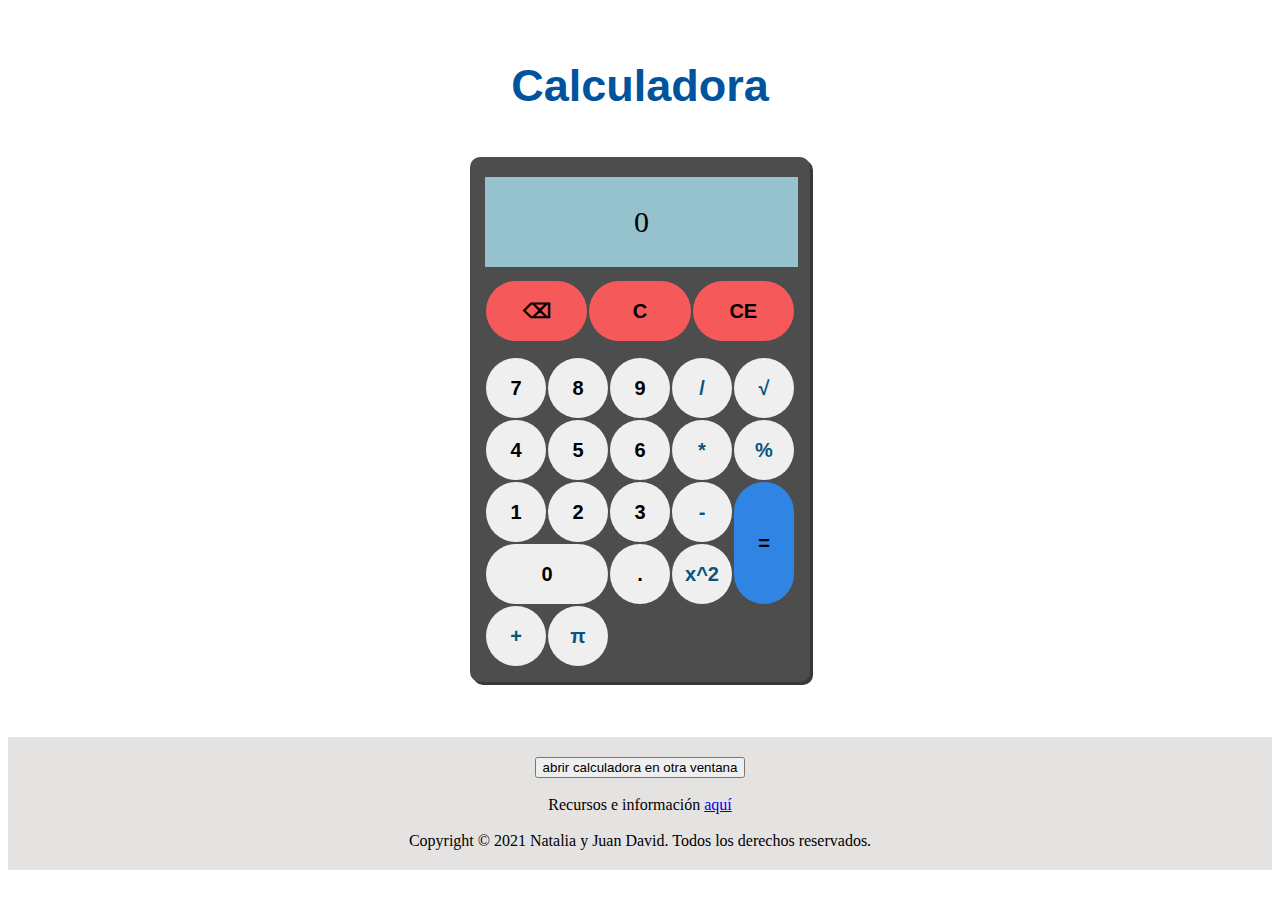
==== index.html @ 15b0c6f6 "first commit" ====
<!DOCTYPE html>
<html lang="en">

<head>
    <meta charset="UTF-8">
    <meta name="viewport" content="width=device-width, initial-scale=1.0">
    <title>calculadora</title>
    <link rel="stylesheet" href="index.css">
</head>

<body>

    <h1>Calculadora</h1>
    <!-- diseño de columnas usando grid -->
    <div class="columnas">
        <div></div>
        <!-- contenedor de la calculadora -->
        <div class="contenedor">
            <form action="#" name="calc" id="calculadora">
                <!-- pantalla para visualizar números, operaciones y resultados -->
                <p id="campo">0</p>
                <br>
                <div class="erase">
                    <input type="button" value="⌫" class="btn clean" onclick="retro()">
                    <input type="button" value="C" class="btn clean" onclick="borradoParcial()">
                    <input type="button" value="CE" class="btn clean" onclick="borradoTotal()">
                </div>
                <div class="grilla">
                    <!-- Botones de la calculadora -->

                    <input type="button" value="7" class="btn" onclick="numero('7')" />
                    <input type="button" value="8" class="btn" onclick="numero('8')" />
                    <input type="button" value="9" class="btn" onclick="numero('9')" />
                    <input type="button" value="/" class="btn op" onclick="operar('/')" />
                    <input type="button" value="√" class="btn op" onclick="raizc()" />
                    <input type="button" value="4" class="btn" onclick="numero('4')" />
                    <input type="button" value="5" class="btn" onclick="numero('5')" />
                    <input type="button" value="6" class="btn" onclick="numero('6')" />
                    <input type="button" value="*" class="btn op" onclick="operar('*')" />
                    <input type="button" value="%" class="btn op" onclick="porcent()" />
                    <input type="button" value="1" class="btn" onclick="numero('1')" />
                    <input type="button" value="2" class="btn" onclick="numero('2')" />
                    <input type="button" value="3" class="btn" onclick="numero('3')" />
                    <input type="button" value="-" class="btn op" onclick="operar('-')" />
                    <input type="button" value="0" class="btn cero" onclick="numero('0')" />
                    <input type="button" value="." class="btn" onclick="numero('.')" />
                    <input type="button" value="x^2" class="btn op" onclick="expo()" />
                    <input type="button" value="+" class="btn op" onclick="operar('+')" />
                    <input type="button" value="π" class="btn op" onclick="pi()" />
                    <input type="button" value="=" class="btn result" onclick="igualar()" />
                </div>
            </form>
        </div>
        <div></div>
    </div>
    <footer>
        <div class="pie">
            <input type="button" value="abrir calculadora en otra ventana" onclick="open('miniCalc.html','calculadora', 'width=360,height=472,toolbar=no, statusbar=no,menubar=no,titlebar=no')" />
           <br><br>
            Recursos e información <a href="https://aprende-web.net/jspracticas/calculadora/calculadora2.php"
                target="blank">aquí</a>
            <br><br>
            Copyright © 2021 Natalia y Juan David. Todos los derechos reservados.
        </div>
    </footer>
</body>

<!-- <script src="index.js"></script> -->
<script src="calcFunctions.js"></script>

</html>
---- index.css ----
body{

  background-image: url('https://img.freepik.com/foto-gratis/marco-equipo-oficina-escritorio-blanco_1357-235.jpg?size=626&ext=jpg');
  background-repeat: no-repeat;
  background-attachment: fixed;
  background-size: cover;
}
/* ---------- */
/* Encabezado */
/* ---------- */
h1{
    text-align: center;
    position: relative;
    top: 30px;
    font-family: Verdana, Geneva, Tahoma, sans-serif;
    color: #00549d;
    font-size: 45px;
}

/* ----------------- */
/* Grillas del cuerpo*/
/* ----------------- */
.columnas{
    display: grid;
    grid-template-columns: 1fr 1fr 1fr;
}

/* ----------- */
/* Calculadora */
/* ----------- */
.contenedor{
    width:340px;
    height:auto;
    position: relative;
    top: 45px;
    background-color:rgb(78, 77, 77);
    border-radius:10px;
    box-shadow: 3px 3px #3a3939;
    justify-self: center

}
/* pantalla de la calculadora */
p#campo{
    position: relative;
    display: flex;
    margin: 0 15px;
    justify-content: center;
    align-items: center;
    top:20px;
    width:92%;
    height:90px;
    border-radius: 200px solid;
    font-family:Garamond,Serif;
    font-size:30px;
    background-color:#95c2cd;
}
/* grillas de los botones */
.erase {
    display: grid;
    grid-template-columns: 1fr 1fr 1fr;
    margin: 15px;
}
.grilla{
    display: grid;
    grid-template-columns: 1fr 1fr 1fr 1fr 1fr;
    margin: 15px;
}
/* botones */
.btn {
    position:relative;
    height:60px;
    font-family:Impact,Charcoal,sans-serif;
    font-size:20px;
    font-weight:bolder;
    border: none;
    border-radius: 50px;
    cursor: pointer;
    margin: 1px;
}
.btn:hover{
    background-color: #bbd7f0;
}
.btn:active{
    background-color: #8bbeeb;
    border: none;
}
.btn:focus{
    outline: none;
}
.op{
    color: rgb(9, 84, 128);
}
.cero{
    grid-column: span 2;
}
.result{
    height: auto;
    grid-column: 5;
    grid-row: 3 / span 2;
    background-color: rgb(48, 132, 228);
}
.result:hover{
    background-color: rgb(32, 96, 170);
}
.result:active{
    background-color:rgb(25, 72, 126);
    border: none;
}
.clean{
    background-color: rgb(245, 89, 89);
}
.clean:hover{
    background-color: rgb(180, 66, 66);
}
.clean:active{
    background-color:rgb(134, 48, 48);
    border: none;
}

/* ------ */
/* footer */
/* ------ */
.pie {
    position: relative;
    top: 100px;
    background-color: #dfdcdcd0;
    padding: 20px;
    text-align-last: center;
}
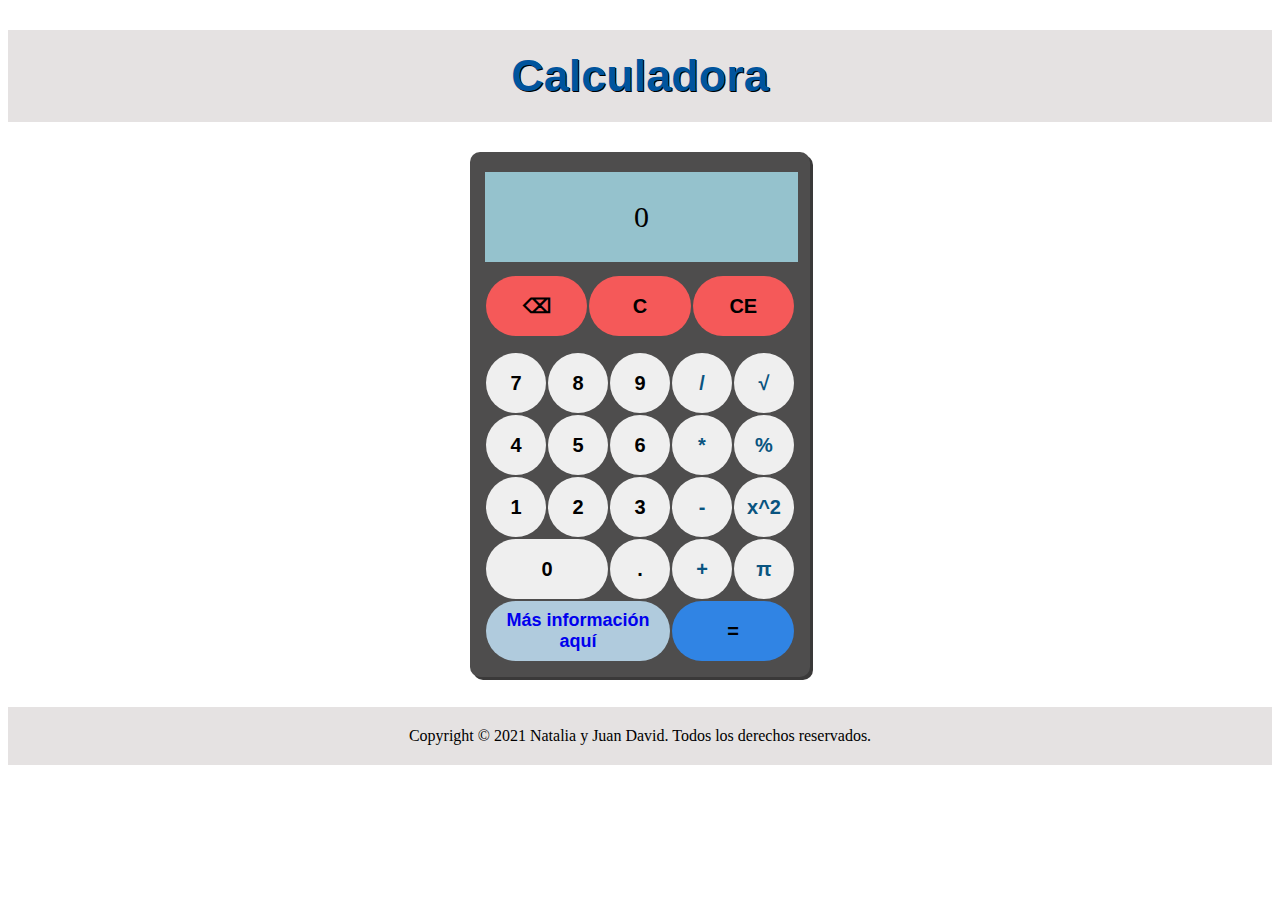
==== commit ecdb3228: "cambio del estilo: orden botones y fondo de pantalla" ====
--- a/index.html
+++ b/index.html
@@ -42,11 +42,12 @@
                     <input type="button" value="2" class="btn" onclick="numero('2')" />
                     <input type="button" value="3" class="btn" onclick="numero('3')" />
                     <input type="button" value="-" class="btn op" onclick="operar('-')" />
+                    <input type="button" value="x^2" class="btn op" onclick="expo()" />
                     <input type="button" value="0" class="btn cero" onclick="numero('0')" />
                     <input type="button" value="." class="btn" onclick="numero('.')" />
-                    <input type="button" value="x^2" class="btn op" onclick="expo()" />
                     <input type="button" value="+" class="btn op" onclick="operar('+')" />
                     <input type="button" value="π" class="btn op" onclick="pi()" />
+                    <div class="info"><a input href="https//aprende-web.net/jspracticas/calculadora/calculadora2.php">Más información aquí</a></div>
                     <input type="button" value="=" class="btn result" onclick="igualar()" />
                 </div>
             </form>
@@ -55,11 +56,6 @@
     </div>
     <footer>
         <div class="pie">
-            <input type="button" value="abrir calculadora en otra ventana" onclick="open('miniCalc.html','calculadora', 'width=360,height=472,toolbar=no, statusbar=no,menubar=no,titlebar=no')" />
-           <br><br>
-            Recursos e información <a href="https://aprende-web.net/jspracticas/calculadora/calculadora2.php"
-                target="blank">aquí</a>
-            <br><br>
             Copyright © 2021 Natalia y Juan David. Todos los derechos reservados.
         </div>
     </footer>
--- a/index.css
+++ b/index.css
@@ -1,6 +1,5 @@
 body{
-
-  background-image: url('https://img.freepik.com/foto-gratis/marco-equipo-oficina-escritorio-blanco_1357-235.jpg?size=626&ext=jpg');
+  background-image: url('https://st4.depositphotos.com/3269799/24725/v/1600/depositphotos_247251264-stock-illustration-abstract-background-technology-blue-tech.jpg');
   background-repeat: no-repeat;
   background-attachment: fixed;
   background-size: cover;
@@ -9,12 +8,14 @@
 /* Encabezado */
 /* ---------- */
 h1{
-    text-align: center;
+    background-color: #dfdcdcd0;
+    padding: 20px;
+    text-align-last: center;
     position: relative;
-    top: 30px;
     font-family: Verdana, Geneva, Tahoma, sans-serif;
     color: #00549d;
     font-size: 45px;
+    text-shadow: 1px 1px #000000;
 }
 
 /* ----------------- */
@@ -32,12 +33,10 @@
     width:340px;
     height:auto;
     position: relative;
-    top: 45px;
     background-color:rgb(78, 77, 77);
     border-radius:10px;
     box-shadow: 3px 3px #3a3939;
-    justify-self: center
-
+    justify-self: center;
 }
 /* pantalla de la calculadora */
 p#campo{
@@ -95,8 +94,7 @@
 }
 .result{
     height: auto;
-    grid-column: 5;
-    grid-row: 3 / span 2;
+    grid-column: span 2;
     background-color: rgb(48, 132, 228);
 }
 .result:hover{
@@ -117,12 +115,32 @@
     border: none;
 }
 
+div.info {
+    position:relative;
+    height:60px;
+    border: none;
+    border-radius: 50px;
+    margin: 1px;
+    grid-column: span 3;
+    background-color: #b0cbdd;
+    text-align: center;
+    display: flex;
+    align-items: center;
+}
+
+div.info a{
+    font-family:Impact,Charcoal,sans-serif;
+    font-size:18px;
+    font-weight:bolder;
+    text-decoration: none;
+}
+
 /* ------ */
 /* footer */
 /* ------ */
 .pie {
     position: relative;
-    top: 100px;
+    top: 30px;
     background-color: #dfdcdcd0;
     padding: 20px;
     text-align-last: center;
